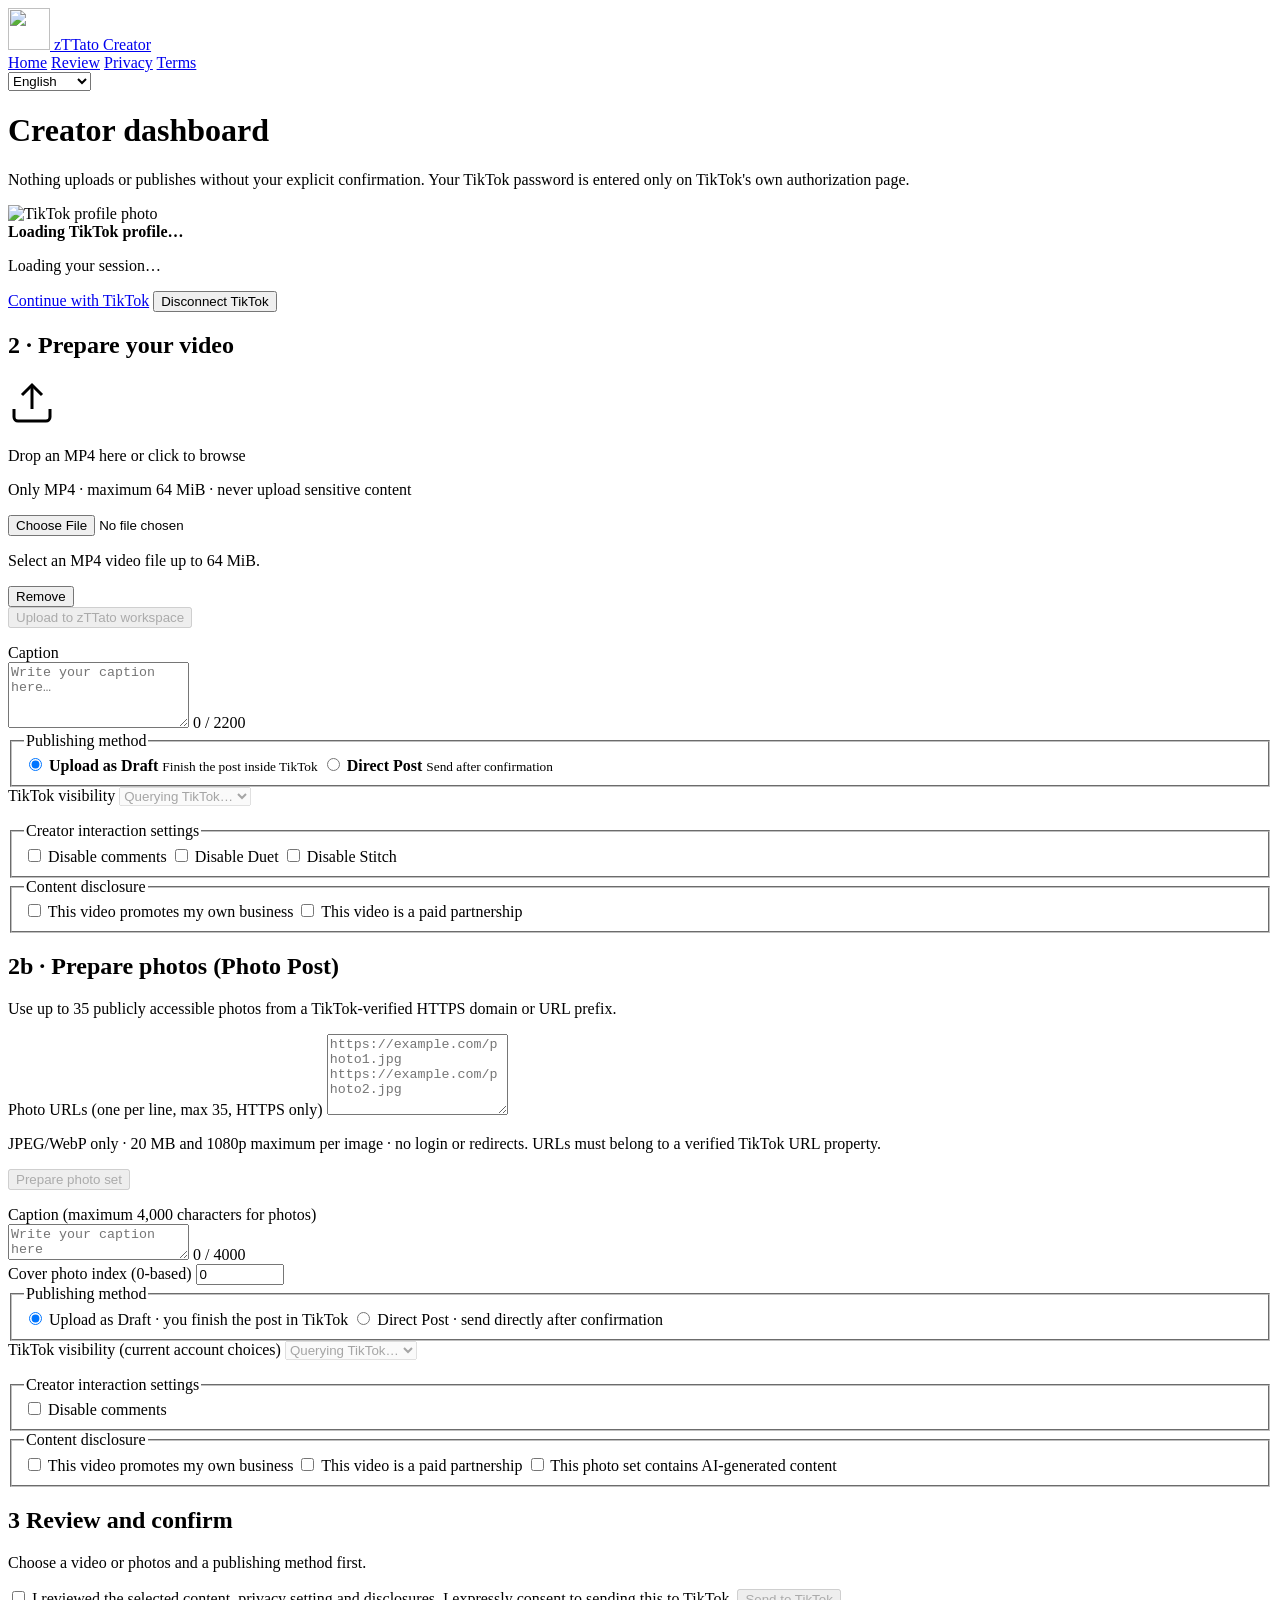
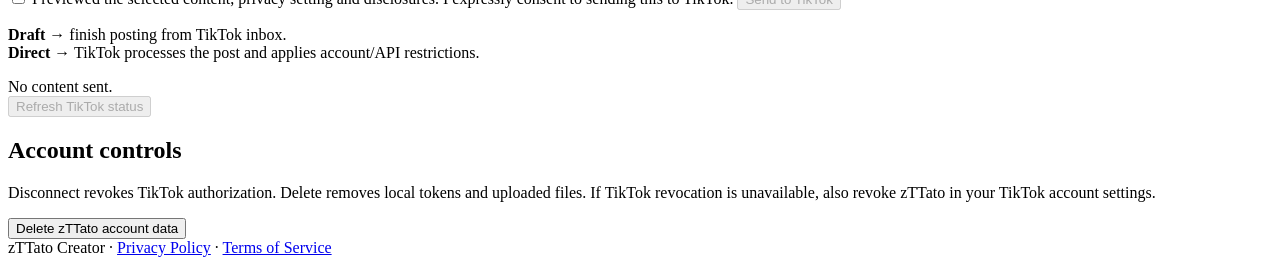
==== web/dashboard.html @ a6d5d240 "feat: i18n (6 langs), dashboard redesign, OAuth fixes, TikTok media transfer - i18n: 6 languages (en" ====
<!doctype html>
<html lang="en">
<head>
  <meta charset="utf-8">
  <meta name="viewport" content="width=device-width, initial-scale=1">
  <title>Creator Dashboard &middot; zTTato</title>
  <meta name="description" content="Authorize TikTok, prepare an MP4, and explicitly choose draft upload or direct post.">
  <link rel="icon" href="/assets/icon.svg" type="image/svg+xml">
  <link rel="stylesheet" href="/assets/styles.css">
  <script src="/assets/i18n.js" defer></script>
<script src="/assets/dashboard.js" defer></script>
</head>
<body>
  <main class="shell dashboard">
    <!-- Navigation -->
    <header class="nav">
      <a class="brand" href="/">
        <img src="/assets/icon.svg" alt="" width="42" height="42">
        <span data-i18n="app.name">zTTato Creator</span>
      </a>
      <nav>
        <a href="/" data-i18n="nav.home">Home</a>
        <a href="/review-preview" data-i18n="nav.review">Review</a>
        <a href="/privacy-policy" data-i18n="nav.privacy">Privacy</a>
        <a href="/terms-of-service" data-i18n="nav.terms">Terms</a>
      </nav>
      <div class="lang-selector">
        <select class="lang-select" id="lang-select" aria-label="Select language">
          <option value="en">English</option>
          <option value="th">ไทย</option>
          <option value="zh">中文</option>
          <option value="ja">日本語</option>
          <option value="ko">한국어</option>
          <option value="vi">Tiếng Việt</option>
        </select>
      </div>
    </header>

    <h1 data-i18n="dashboard.title">Creator dashboard</h1>
    <p class="note lead" data-i18n="dashboard.subtitle">Nothing uploads or publishes without your explicit confirmation. Your TikTok password is entered only on TikTok's own authorization page.</p>

    <!-- 1. Connection Card -->
    <section class="panel connection-card" id="connection-panel">
      <div class="connection-header">
        <div id="profile" class="profile hidden" aria-live="polite">
          <img id="profile-avatar" class="profile-avatar hidden" alt="TikTok profile photo"
               referrerpolicy="no-referrer" decoding="async">
          <div class="profile-meta">
            <strong id="profile-name">Loading TikTok profile…</strong>
            <p id="profile-message" class="note"></p>
            <div id="scope-chips" class="scope-chips"></div>
          </div>
        </div>

        <div id="connection-status" class="connection-status">
          <p id="connection" role="status">Loading your session…</p>
          <p id="connection-details" class="note"></p>
        </div>
      </div>

      <div class="connection-actions">
        <a id="connect" class="button primary hidden" href="/auth/tiktok/start" data-i18n="landing.actions.connect">Continue with TikTok</a>
        <button id="disconnect" type="button" class="btn-secondary hidden" data-i18n="account.delete">Disconnect TikTok</button>
      </div>
    </section>

    <!-- Editor (hidden until connected) -->
    <div id="editor" class="hidden">
      <div class="two-col">
        <!-- 2. Prepare Video -->
        <section class="panel prepare-panel">
          <h2 data-i18n="dashboard.video.title">2 · Prepare your video</h2>

          <!-- Drop zone -->
          <div id="drop-zone" class="drop-zone" tabindex="0" role="button"
               aria-label="Upload MP4 video, maximum 64 MiB">
            <div class="drop-zone-inner">
              <svg class="drop-icon" width="48" height="48" viewBox="0 0 24 24" fill="none"
                   stroke="currentColor" stroke-width="1.5">
                <path d="M21 15v4a2 2 0 0 1-2 2H5a2 2 0 0 1-2-2v-4"/>
                <polyline points="17 8 12 3 7 8"/>
                <line x1="12" y1="3" x2="12" y2="15"/>
              </svg>
              <p class="drop-title" data-i18n="dashboard.video.drop_title">Drop an MP4 here or click to browse</p>
              <p class="note" data-i18n="dashboard.video.drop_help">Only MP4 &middot; maximum 64 MiB &middot; never upload sensitive content</p>
            </div>
            <input id="file" type="file" accept=".mp4,video/mp4" class="file-input"
                   aria-describedby="file-help">
          </div>
          <p id="file-help" class="sr-only" data-i18n="dashboard.video.file_help">Select an MP4 video file up to 64 MiB.</p>

          <div id="file-preview" class="file-preview hidden">
            <div class="file-info">
              <span id="file-name" class="file-name"></span>
              <span id="file-size" class="file-size"></span>
            </div>
            <button id="clear-file" type="button" class="btn-text" data-i18n="common.remove">Remove</button>
          </div>

          <button id="upload" type="button" class="btn-secondary" disabled data-i18n="dashboard.video.upload_button">Upload to zTTato workspace</button>
          <p id="media-result" role="status" class="note media-result"></p>

          <!-- Caption -->
          <label for="caption" data-i18n="dashboard.video.caption_label">Caption</label>
          <div class="caption-wrap">
            <textarea id="caption" maxlength="2200"
                      placeholder="Write your caption here…"
                      data-i18n-placeholder="dashboard.video.caption_placeholder"
                      rows="4"></textarea>
            <span id="caption-count" class="char-count">0 / 2200</span>
          </div>

          <!-- Publishing method -->
          <fieldset class="mode-fieldset">
            <legend data-i18n="dashboard.video.publishing_method">Publishing method</legend>
            <div class="segmented">
              <label class="segment">
                <input type="radio" name="mode" id="mode-draft" value="draft" checked>
                <span class="segment-label">
                  <strong data-i18n="dashboard.video.draft">Upload as Draft</strong>
                  <small data-i18n="dashboard.video.draft_help">Finish the post inside TikTok</small>
                </span>
              </label>
              <label class="segment">
                <input type="radio" name="mode" id="mode-direct" value="direct">
                <span class="segment-label">
                  <strong data-i18n="dashboard.video.direct">Direct Post</strong>
                  <small data-i18n="dashboard.video.direct_help">Send after confirmation</small>
                </span>
              </label>
            </div>
          </fieldset>

          <!-- Direct options (revealed when Direct is selected) -->
          <div id="direct-options" class="direct-options hidden">
            <label for="privacy" data-i18n="dashboard.video.privacy_label">TikTok visibility</label>
            <select id="privacy" disabled>
              <option value="" data-i18n="dashboard.video.privacy_loading">Querying TikTok…</option>
            </select>
            <p id="creator-message" class="note"></p>

            <fieldset>
              <legend data-i18n="dashboard.video.creator_interactions">Creator interaction settings</legend>
              <label class="choice">
                <input type="checkbox" id="disable-comment"> <span data-i18n="dashboard.video.disable_comments">Disable comments</span>
              </label>
              <label class="choice">
                <input type="checkbox" id="disable-duet"> <span data-i18n="dashboard.video.disable_duet">Disable Duet</span>
              </label>
              <label class="choice">
                <input type="checkbox" id="disable-stitch"> <span data-i18n="dashboard.video.disable_stitch">Disable Stitch</span>
              </label>
            </fieldset>

            <fieldset>
              <legend data-i18n="dashboard.video.content_disclosure">Content disclosure</legend>
              <label class="choice">
                <input type="checkbox" id="own-brand"> <span data-i18n="dashboard.video.own_brand">This video promotes my own business</span>
              </label>
              <label class="choice">
                <input type="checkbox" id="paid-brand"> <span data-i18n="dashboard.video.paid_brand">This video is a paid partnership</span>
              </label>
</section>

        <!-- 2b. Prepare photos (Photo Post) -->
        <section class="panel">
          <h2 data-i18n="dashboard.photo.title">2b · Prepare photos (Photo Post)</h2>
          <p class="note" data-i18n="dashboard.photo.note">Use up to 35 publicly accessible photos from a TikTok-verified HTTPS domain or URL prefix.</p>
          <label for="photo-urls" data-i18n="dashboard.photo.urls_label">Photo URLs (one per line, max 35, HTTPS only)</label>
          <textarea id="photo-urls" rows="5" placeholder="https://example.com/photo1.jpg&#10;https://example.com/photo2.jpg" aria-describedby="photo-help" data-i18n-placeholder="dashboard.photo.urls_placeholder"></textarea>
          <p id="photo-help" class="note" data-i18n="dashboard.photo.photo_help">JPEG/WebP only · 20 MB and 1080p maximum per image · no login or redirects. URLs must belong to a verified TikTok URL property.</p>
          <button id="photo-upload" type="button" disabled data-i18n="dashboard.photo.upload_button">Prepare photo set</button>
          <p id="photo-result" role="status" class="note"></p>
          <label for="photo-caption" data-i18n="dashboard.photo.caption_label">Caption (maximum 4,000 characters for photos)</label>
          <div class="caption-wrap">
            <textarea id="photo-caption" maxlength="4000" placeholder="Write your caption here" aria-describedby="photo-caption-count" data-i18n-placeholder="dashboard.photo.caption_placeholder"></textarea>
            <span id="photo-caption-count" class="char-count">0 / 4000</span>
          </div>
          <label for="photo-cover" data-i18n="dashboard.photo.cover_label">Cover photo index (0-based)</label>
          <input id="photo-cover" type="number" min="0" max="34" value="0" style="width: 80px;">
          <fieldset>
            <legend data-i18n="dashboard.photo.publishing_method">Publishing method</legend>
            <label class="choice">
              <input type="radio" name="photo-mode" id="photo-mode-draft" value="draft" checked>
              <span data-i18n="dashboard.photo.photo_draft">Upload as Draft · you finish the post in TikTok</span>
            </label>
            <label class="choice">
              <input type="radio" name="photo-mode" id="photo-mode-direct" value="direct">
              <span data-i18n="dashboard.photo.photo_direct">Direct Post · send directly after confirmation</span>
            </label>
          </fieldset>
          <div id="photo-direct-options" class="direct-options hidden">
            <label for="photo-privacy" data-i18n="dashboard.photo.photo_privacy">TikTok visibility (current account choices)</label>
            <select id="photo-privacy" disabled>
              <option value="" data-i18n="dashboard.photo.photo_privacy_loading">Querying TikTok…</option>
            </select>
            <p id="photo-creator-message" class="note"></p>
            <fieldset>
              <legend data-i18n="dashboard.photo.photo_interactions">Creator interaction settings</legend>
              <label class="choice">
                <input type="checkbox" id="photo-disable-comment"> <span data-i18n="dashboard.photo.photo_disable_comments">Disable comments</span>
              </label>
            </fieldset>
            <fieldset>
              <legend data-i18n="dashboard.photo.photo_disclosure">Content disclosure</legend>
              <label class="choice">
                <input type="checkbox" id="photo-own-brand"> <span data-i18n="dashboard.photo.photo_own_brand">This video promotes my own business</span>
              </label>
              <label class="choice">
                <input type="checkbox" id="photo-paid-brand"> <span data-i18n="dashboard.photo.photo_paid_brand">This video is a paid partnership</span>
              </label>
              <label class="choice">
                <input type="checkbox" id="photo-ai-content"> <span data-i18n="dashboard.photo.photo_ai_content">This photo set contains AI-generated content</span>
              </label>
            </fieldset>
          </div>
        </section>

        <!-- 3. Review & Confirm -->
        <section class="panel review-panel">
          <h2 data-i18n="dashboard.review.title"><span class="step">3</span> Review and confirm</h2>

          <div id="summary" class="summary-card">
            <p class="note" data-i18n="dashboard.review.summary_none">Choose a video or photos and a publishing method first.</p>
          </div>

          <label class="choice consent-choice">
            <input type="checkbox" id="consent">
            <span data-i18n="dashboard.review.consent">I reviewed the selected content, privacy setting and disclosures. I expressly consent to sending this to TikTok.</span>
          </label>

          <button class="primary full-width" id="publish" type="button" disabled data-i18n="dashboard.review.publish_button">Send to TikTok</button>

          <p class="note tip">
            <strong data-i18n="dashboard.review.draft">Draft</strong> → finish posting from TikTok inbox.<br>
            <strong data-i18n="dashboard.review.direct">Direct</strong> → TikTok processes the post and applies account/API restrictions.
          </p>

          <div id="status" class="status" role="status" aria-live="polite" data-i18n="dashboard.review.status">No content sent.</div>

          <button id="refresh-status" type="button" class="btn-secondary" disabled data-i18n="dashboard.review.refresh">Refresh TikTok status</button>
        </section>
      </div>

      <!-- Account controls -->
      <section class="panel account-panel">
        <h2 data-i18n="account.title">Account controls</h2>
        <p class="note" data-i18n="account.disconnect_note">Disconnect revokes TikTok authorization. Delete removes local tokens and uploaded files. If TikTok revocation is unavailable, also revoke zTTato in your TikTok account settings.</p>
        <div class="account-actions">
          <button id="delete-data" type="button" class="btn-danger" data-i18n="account.delete">Delete zTTato account data</button>
        </div>
      </section>
    </div>

    <footer>
      zTTato Creator &middot;
      <a href="/privacy-policy" data-i18n="landing.footer.privacy">Privacy Policy</a> &middot;
      <a href="/terms-of-service" data-i18n="landing.footer.terms">Terms of Service</a>
    </footer>
  </main>
</body>
</html>
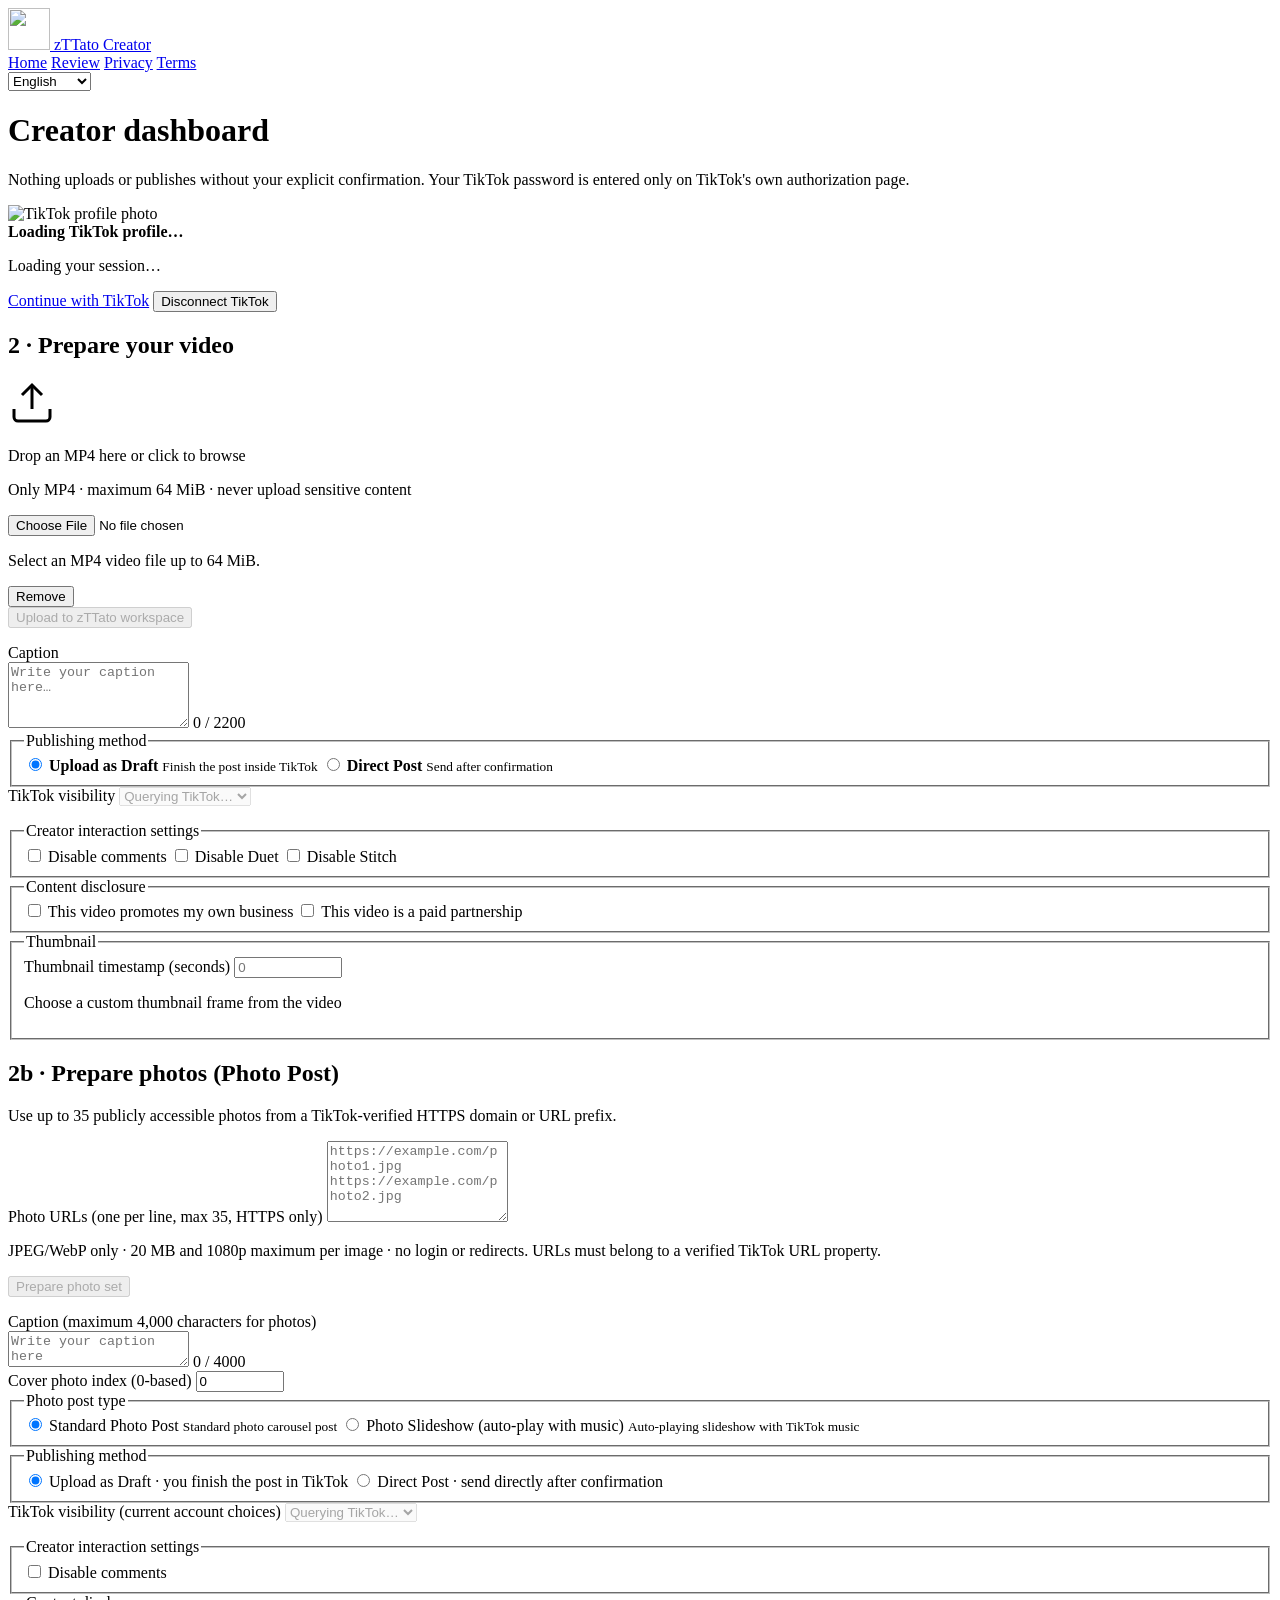
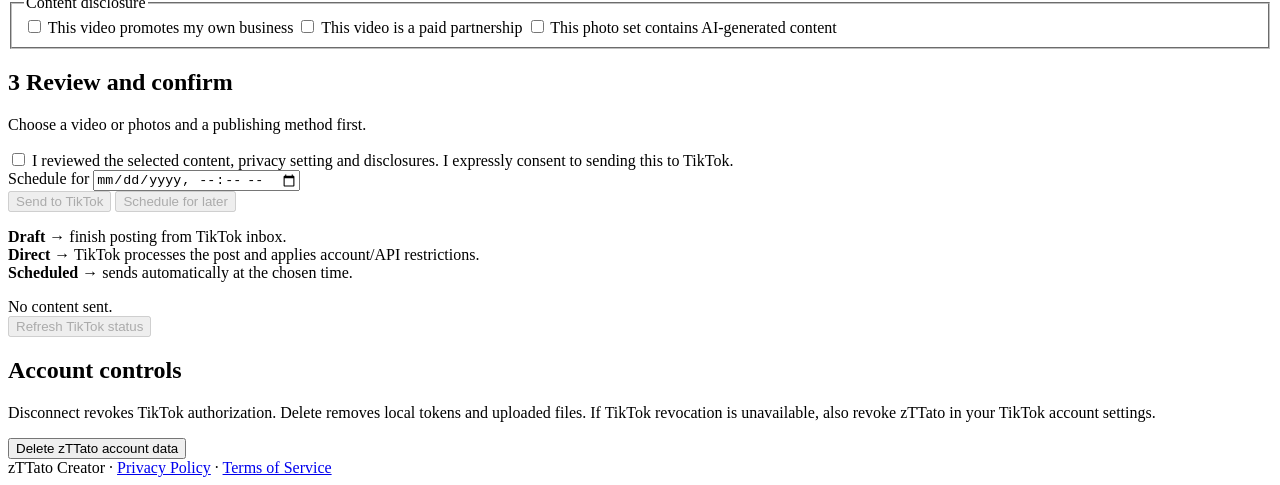
==== commit 6ad06bbc: "feat: TikTok platform features from bulkpublish-api refactor - Add thumbnail_timestamp parameter for" ====
--- a/web/dashboard.html
+++ b/web/dashboard.html
@@ -160,6 +160,14 @@
               <label class="choice">
                 <input type="checkbox" id="paid-brand"> <span data-i18n="dashboard.video.paid_brand">This video is a paid partnership</span>
               </label>
+            </fieldset>
+
+            <fieldset>
+              <legend data-i18n="dashboard.video.thumbnail_timestamp_label">Thumbnail</legend>
+              <label for="thumbnail-timestamp" data-i18n="dashboard.video.thumbnail_timestamp_label">Thumbnail timestamp (seconds)</label>
+              <input id="thumbnail-timestamp" type="number" min="0" step="1" placeholder="0" style="width: 100px;">
+              <p class="note" data-i18n="dashboard.video.thumbnail_timestamp_help">Choose a custom thumbnail frame from the video</p>
+            </fieldset>
 </section>
 
         <!-- 2b. Prepare photos (Photo Post) -->
@@ -179,6 +187,19 @@
           <label for="photo-cover" data-i18n="dashboard.photo.cover_label">Cover photo index (0-based)</label>
           <input id="photo-cover" type="number" min="0" max="34" value="0" style="width: 80px;">
           <fieldset>
+            <legend data-i18n="dashboard.photo.photo_mode_label">Photo post type</legend>
+            <label class="choice">
+              <input type="radio" name="photo-type" id="photo-type-photo" value="photo" checked>
+              <span data-i18n="dashboard.photo.photo_mode_photo">Standard Photo Post</span>
+              <small data-i18n="dashboard.photo.photo_mode_photo_help">Standard photo carousel post</small>
+            </label>
+            <label class="choice">
+              <input type="radio" name="photo-type" id="photo-type-slideshow" value="photo_slideshow">
+              <span data-i18n="dashboard.photo.photo_mode_slideshow">Photo Slideshow (auto-play with music)</span>
+              <small data-i18n="dashboard.photo.photo_mode_slideshow_help">Auto-playing slideshow with TikTok music</small>
+            </label>
+          </fieldset>
+          <fieldset>
             <legend data-i18n="dashboard.photo.publishing_method">Publishing method</legend>
             <label class="choice">
               <input type="radio" name="photo-mode" id="photo-mode-draft" value="draft" checked>
@@ -229,11 +250,20 @@
             <span data-i18n="dashboard.review.consent">I reviewed the selected content, privacy setting and disclosures. I expressly consent to sending this to TikTok.</span>
           </label>
 
-          <button class="primary full-width" id="publish" type="button" disabled data-i18n="dashboard.review.publish_button">Send to TikTok</button>
+          <div id="schedule-options" class="schedule-options hidden">
+            <label for="scheduled-at" data-i18n="dashboard.review.schedule_label">Schedule for</label>
+            <input id="scheduled-at" type="datetime-local">
+          </div>
+
+          <div class="button-group">
+            <button class="primary full-width" id="publish" type="button" disabled data-i18n="dashboard.review.publish_button">Send to TikTok</button>
+            <button class="secondary full-width" id="schedule" type="button" disabled data-i18n="dashboard.review.schedule_button">Schedule for later</button>
+          </div>
 
           <p class="note tip">
             <strong data-i18n="dashboard.review.draft">Draft</strong> → finish posting from TikTok inbox.<br>
-            <strong data-i18n="dashboard.review.direct">Direct</strong> → TikTok processes the post and applies account/API restrictions.
+            <strong data-i18n="dashboard.review.direct">Direct</strong> → TikTok processes the post and applies account/API restrictions.<br>
+            <strong data-i18n="dashboard.review.scheduled">Scheduled</strong> → sends automatically at the chosen time.
           </p>
 
           <div id="status" class="status" role="status" aria-live="polite" data-i18n="dashboard.review.status">No content sent.</div>
